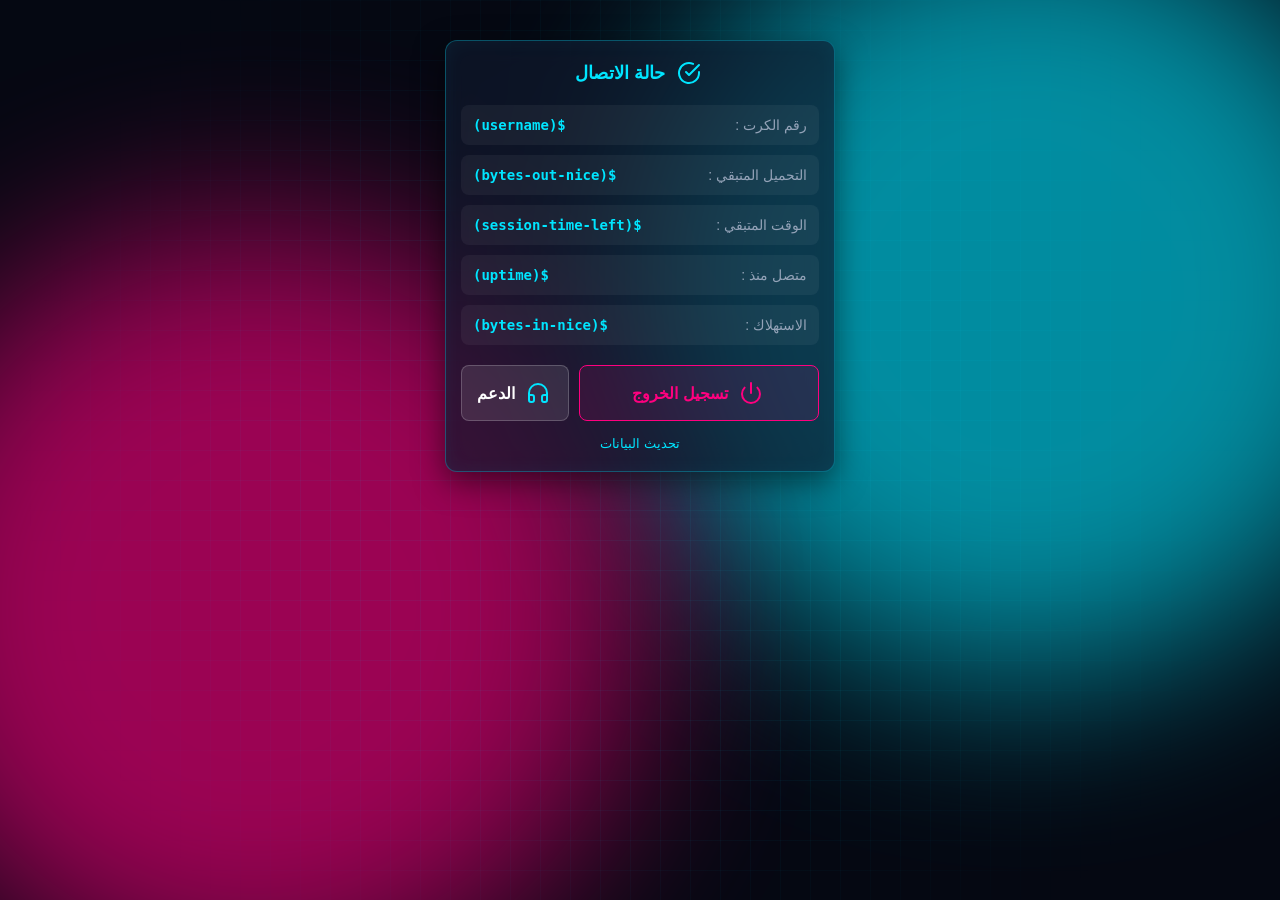
==== status.html @ f5e7517d "feat: Final Cyber UI, transparent logo, and bug fixes" ====
<!DOCTYPE html>
<html lang="ar" dir="rtl">
<head>
    <meta charset="UTF-8">
    <meta name="viewport" content="width=device-width, initial-scale=1, user-scalable=yes">
    <title>حالة الاتصال - HUSSEIN-STAR</title>
    <link rel="stylesheet" href="css/icons.css">
    <link rel="stylesheet" href="css/style.css">
</head>
<body translate="no">

    <div class="cyber-bg" aria-hidden="true">
        <div class="cyber-orb cyber-orb--1"></div>
        <div class="cyber-orb cyber-orb--2"></div>
        <div class="cyber-grid"></div>
    </div>

    <div class="container">
        <div class="screen">
            <div class="screen-content">
                
                <div class="brand-header" style="margin-top: 20px;">
                    <h1 class="nettitle">HUSSEIN-STAR</h1>
                    <p class="subtitle">تم تسجيل الدخول بنجاح</p>
                </div>

                <div class="login-box" style="padding: 20px 15px;">
                    <div class="login-title">
                        <span class="icon-ok-circled"></span>
                        <span>حالة الاتصال</span>
                    </div>

                    <div class="data">
                        <span>رقم الكرت :</span>
                        <span>$(username)</span>
                    </div>
                    
                    <div class="data">
                        <span>التحميل المتبقي :</span>
                        <span>$(bytes-out-nice)</span>
                    </div>

                    <div class="data">
                        <span>الوقت المتبقي :</span>
                        <span>$(session-time-left)</span>
                    </div>

                    <div class="data">
                        <span>متصل منذ :</span>
                        <span>$(uptime)</span>
                    </div>

                    <div class="data">
                        <span>الاستهلاك :</span>
                        <span>$(bytes-in-nice)</span>
                    </div>

                    <!-- أزرار التحكم -->
                    <div class="status-actions" style="margin-top: 20px;">
                        <a href="$(link-logout)" class="app-submit logout-submit" style="text-decoration: none; display: flex; align-items: center; justify-content: center; gap: 8px;">
                            <span class="icon-off"></span> تسجيل الخروج
                        </a>
                        <button type="button" class="app-submit service-submit" style="display: flex; align-items: center; justify-content: center; gap: 8px;" onclick="window.location.href='https://wa.me/967738660998';">
                            <span class="icon-headphones"></span> الدعم
                        </button>
                    </div>
                    
                    <a href="$(link-status)" style="display: block; text-align: center; color: #00e5ff; margin-top: 15px; font-size: 13px; text-decoration: none;">تحديث البيانات</a>
                </div>

            </div>
        </div>
    </div>

</body>
</html>
---- css/icons.css ----
/* Fontello icons only */
@font-face {
    font-family: 'fontello';
    src: url('../font/fontello.woff2') format('woff2'),
         url('../font/fontello.woff') format('woff');
    font-weight: normal;
    font-style: normal;
    font-display: block;
}

[class^="icon-"]:before, [class*=" icon-"]:before {
    font-family: "fontello";
    font-style: normal;
    font-weight: normal;
    speak: never;
    display: inline-block;
    text-decoration: inherit;
    width: 1em;
    margin-right: .2em;
    text-align: center;
    font-variant: normal;
    text-transform: none;
    line-height: 1em;
    margin-left: .2em;
    -webkit-font-smoothing: antialiased;
    -moz-osx-font-smoothing: grayscale;
}

.icon-ok-circled:before { content: '\e800'; }
.icon-attention:before { content: '\e801'; }
.icon-user:before { content: '\e802'; }
.icon-videocam:before { content: '\e803'; }
.icon-key:before { content: '\e804'; }
.icon-globe:before { content: '\e805'; }
.icon-cancel:before { content: '\e806'; }
.icon-clock:before { content: '\e807'; }
.icon-th-list:before { content: '\e808'; }
.icon-camera-alt:before { content: '\e809'; }
.icon-star:before { content: '\e80b'; }
.icon-star-empty:before { content: '\e80c'; }
.icon-lock:before { content: '\e80e'; }
.icon-tags:before { content: '\e80f'; }
.icon-info-circled:before { content: '\e812'; }
.icon-upload:before { content: '\e813'; }
.icon-download:before { content: '\e814'; }
.icon-attention-circled:before { content: '\e817'; }
.icon-minus-circled:before { content: '\e81c'; }
.icon-calendar:before { content: '\e81e'; }
.icon-cog:before { content: '\e820'; }
.icon-basket:before { content: '\e828'; }
.icon-headphones:before { content: '\e82b'; }
.icon-ccw:before { content: '\e82d'; }
.icon-arrows-cw:before { content: '\e82e'; }
.icon-signal:before { content: '\e834'; }
.icon-award:before { content: '\e835'; }
.icon-flash:before { content: '\e83c'; }
.icon-flight:before { content: '\e83e'; }
.icon-book:before { content: '\e841'; }
.icon-list-alt:before { content: '\e842'; }
.icon-off:before { content: '\e843'; }
.icon-briefcase:before { content: '\e845'; }
.icon-chart-bar:before { content: '\e848'; }
.icon-gift:before { content: '\e84b'; }
.icon-eye-1:before { content: '\e8cd'; }
.icon-eye-off:before { content: '\e8ce'; }
.icon-phone-squared:before { content: '\f098'; }
.icon-rss:before { content: '\f09e'; }
.icon-up-circled:before { content: '\f0aa'; }
.icon-down-circled:before { content: '\f0ab'; }
.icon-money:before { content: '\f0d6'; }
.icon-download-cloud:before { content: '\f0ed'; }
.icon-upload-cloud:before { content: '\f0ee'; }
.icon-bell-alt:before { content: '\f0f3'; }
.icon-angle-double-up:before { content: '\f102'; }
.icon-angle-double-down:before { content: '\f103'; }
.icon-desktop:before { content: '\f108'; }
.icon-laptop:before { content: '\f109'; }
.icon-gamepad:before { content: '\f11b'; }
.icon-unlink:before { content: '\f127'; }
.icon-rocket:before { content: '\f135'; }
.icon-lock-open-alt:before { content: '\f13e'; }
.icon-ellipsis-vert:before { content: '\f142'; }
.icon-doc-text-inv:before { content: '\f15c'; }
.icon-youtube:before { content: '\f167'; }
.icon-dribbble:before { content: '\f17d'; }
.icon-sun:before { content: '\f185'; }
.icon-moon:before { content: '\f186'; }
.icon-box:before { content: '\f187'; }
.icon-mail-squared:before { content: '\f199'; }
.icon-cab:before { content: '\f1b9'; }
.icon-database:before { content: '\f1c0'; }
.icon-lifebuoy:before { content: '\f1cd'; }
.icon-history:before { content: '\f1da'; }
.icon-soccer-ball:before { content: '\f1e3'; }
.icon-wifi:before { content: '\f1eb'; }
.icon-copyright:before { content: '\f1f9'; }
.icon-chart-area:before { content: '\f1fe'; }
.icon-chart-pie:before { content: '\f200'; }
.icon-chart-line:before { content: '\f201'; }
.icon-connectdevelop:before { content: '\f20e'; }
.icon-diamond:before { content: '\f219'; }
.icon-motorcycle:before { content: '\f21c'; }
.icon-street-view:before { content: '\f21d'; }
.icon-whatsapp:before { content: '\f232'; }
.icon-server:before { content: '\f233'; }
.icon-hourglass-2:before { content: '\f252'; }
.icon-hourglass-3:before { content: '\f253'; }
.icon-industry:before { content: '\f275'; }
.icon-commenting-o:before { content: '\f27b'; }
.icon-question-circle-o:before { content: '\f29c'; }
.icon-blind:before { content: '\f29d'; }
.icon-address-book-o:before { content: '\f2ba'; }
.icon-user-circle-o:before { content: '\f2be'; }
.icon-id-card-o:before { content: '\f2c3'; }
.icon-telegram:before { content: '\f2c6'; }
.icon-facebook-squared:before { content: '\f308'; }

.fa-lg { font-size: 1.25em; line-height: 0.05em; vertical-align: -0.075em; }
---- css/style.css ----
@import url(../fonts/Almarai.css);

:root {
    --bg-color: #0a0f1d;
    --card-bg: rgba(16, 25, 45, 0.7);
    --primary-cyan: #00e5ff;
    --primary-magenta: #ff007f;
    --text-main: #e2e8f0;
    --text-muted: #94a3b8;
    --gold: #f0d78a;
    --border-color: rgba(0, 229, 255, 0.3);
    --radius: 12px;
}

* {
    box-sizing: border-box;
    margin: 0;
    padding: 0;
    text-align: center;
    font-family: Almarai, sans-serif;
}

body {
    background-color: var(--bg-color);
    color: var(--text-main);
    min-height: 100vh;
    overflow-x: hidden;
    direction: rtl;
}

/* ================= الخلفية السيبرانية ================= */
.cyber-bg {
    position: fixed;
    inset: 0;
    z-index: -1;
    overflow: hidden;
    background: #050812;
}

.cyber-orb {
    position: absolute;
    border-radius: 50%;
    filter: blur(90px);
    opacity: 0.6;
}

.cyber-orb--1 {
    top: -10%; right: -10%; width: 60vw; height: 60vw;
    background: var(--primary-cyan);
    animation: floatOrb 15s infinite alternate;
}

.cyber-orb--2 {
    bottom: -10%; left: -10%; width: 60vw; height: 60vw;
    background: var(--primary-magenta);
    animation: floatOrb2 18s infinite alternate;
}

.cyber-grid {
    position: absolute;
    inset: 0;
    background-image: 
        linear-gradient(rgba(0, 229, 255, 0.05) 1px, transparent 1px),
        linear-gradient(90deg, rgba(0, 229, 255, 0.05) 1px, transparent 1px);
    background-size: 30px 30px;
    mask-image: radial-gradient(circle at center, black 40%, transparent 80%);
    -webkit-mask-image: radial-gradient(circle at center, black 40%, transparent 80%);
}

@keyframes floatOrb { 100% { transform: translate(-20px, 20px) scale(1.1); } }
@keyframes floatOrb2 { 100% { transform: translate(20px, -20px) scale(1.1); } }

/* ================= الهيكل الأساسي ================= */
.container {
    min-height: 100vh;
    display: flex;
    justify-content: center;
    position: relative;
    z-index: 1;
}

.screen {
    width: 100%;
    max-width: 420px;
    padding: 20px 15px;
}

/* الشعار */
.brand-header {
    margin-bottom: 20px;
}

.logo {
    width: 100%;
    height: 140px;
    background: url(../img/logo.png) center / contain no-repeat;
    margin-bottom: 10px;
    filter: drop-shadow(0 0 15px rgba(0, 229, 255, 0.4));
}

.nettitle {
    font-size: 26px;
    font-weight: 900;
    color: #fff;
    letter-spacing: 1px;
    text-shadow: 0 0 10px var(--primary-cyan);
}

.subtitle {
    font-size: 13px;
    color: var(--primary-cyan);
    letter-spacing: 2px;
    margin-top: 5px;
}

.brand-dates {
    display: flex;
    justify-content: center;
    gap: 15px;
    font-size: 13px;
    color: var(--text-muted);
    margin-bottom: 20px;
    font-family: monospace;
}
.brand-dates .divider { color: var(--primary-cyan); }

/* أزرار التواصل */
.brand-actions {
    display: grid;
    grid-template-columns: repeat(3, 1fr);
    gap: 10px;
    margin-bottom: 25px;
}

.brand-action {
    background: var(--card-bg);
    border: 1px solid var(--border-color);
    border-radius: var(--radius);
    padding: 12px 5px;
    color: var(--text-main);
    text-decoration: none;
    display: flex;
    flex-direction: column;
    align-items: center;
    gap: 8px;
    font-size: 13px;
    transition: all 0.3s;
}

.brand-action:active { transform: scale(0.95); border-color: var(--primary-cyan); }
.brand-action-icon { font-size: 24px; color: var(--primary-cyan); }

/* ================= صندوق الدخول ================= */
.login-box {
    background: var(--card-bg);
    border: 1px solid var(--border-color);
    border-radius: var(--radius);
    padding: 20px;
    box-shadow: 0 10px 30px rgba(0,0,0,0.5), inset 0 0 20px rgba(0, 229, 255, 0.05);
    backdrop-filter: blur(15px);
    -webkit-backdrop-filter: blur(15px);
    margin-bottom: 20px;
}

.login-title {
    font-size: 18px;
    font-weight: bold;
    color: var(--primary-cyan);
    margin-bottom: 20px;
    display: flex;
    align-items: center;
    justify-content: center;
    gap: 8px;
}

.login-tools {
    display: grid;
    grid-template-columns: 1fr 1fr;
    gap: 10px;
    margin-bottom: 15px;
}

.tool-btn {
    background: rgba(0, 229, 255, 0.05);
    border: 1px solid rgba(0, 229, 255, 0.2);
    border-radius: 8px;
    padding: 10px;
    color: var(--text-main);
    font-size: 13px;
    display: flex;
    align-items: center;
    justify-content: center;
    gap: 8px;
    cursor: pointer;
}
.tool-btn span:first-child { color: var(--primary-cyan); font-size: 18px; }

.separator {
    display: flex;
    align-items: center;
    color: var(--text-muted);
    font-size: 12px;
    margin: 15px 0;
}
.separator::before, .separator::after {
    content: ""; flex: 1; height: 1px; background: var(--border-color); margin: 0 10px;
}

.input-group {
    position: relative;
    margin-bottom: 15px;
}

.input-icon {
    position: absolute;
    top: 50%; right: 15px;
    transform: translateY(-50%);
    color: var(--primary-cyan);
    font-size: 20px;
}

.login-input {
    width: 100%;
    height: 55px;
    background: rgba(0, 0, 0, 0.4);
    border: 1px solid var(--border-color);
    border-radius: 8px;
    padding: 0 45px 0 15px;
    color: #fff;
    font-size: 16px;
    text-align: right;
    outline: none;
    transition: all 0.3s;
}
.login-input:focus { border-color: var(--primary-cyan); box-shadow: 0 0 10px rgba(0, 229, 255, 0.3); }

.live-stream-wrapper { margin: 15px 0; }
.live-btn {
    width: 100%;
    background: linear-gradient(135deg, #ff007f 0%, #ff5e62 100%);
    border: none;
    border-radius: 8px;
    padding: 12px;
    color: #fff;
    font-size: 15px;
    font-weight: bold;
    display: flex;
    align-items: center;
    justify-content: center;
    gap: 10px;
    cursor: pointer;
    position: relative;
    overflow: hidden;
    box-shadow: 0 0 15px rgba(255, 0, 127, 0.4);
}
.live-badge {
    background: #fff; color: #ff007f; padding: 2px 6px; border-radius: 4px; font-size: 10px; font-weight: 900;
}

.login-submit {
    width: 100%;
    height: 55px;
    background: var(--primary-cyan);
    border: none;
    border-radius: 8px;
    color: #000;
    font-size: 18px;
    font-weight: 900;
    cursor: pointer;
    box-shadow: 0 0 20px rgba(0, 229, 255, 0.4);
    transition: all 0.3s;
}
.login-submit:active { transform: scale(0.98); }

/* ================= الخدمات والقرآن ================= */
.quran-box {
    background: rgba(0, 229, 255, 0.05);
    border: 1px dashed var(--primary-cyan);
    border-radius: 8px;
    padding: 15px;
    margin-bottom: 20px;
}
.quran-box p { color: var(--primary-cyan); font-size: 15px; line-height: 1.6; }

.services-grid {
    display: grid;
    grid-template-columns: repeat(4, 1fr);
    gap: 10px;
}

.services-grid button {
    background: var(--card-bg);
    border: 1px solid var(--border-color);
    border-radius: 8px;
    padding: 12px 5px;
    color: var(--text-main);
    display: flex;
    flex-direction: column;
    align-items: center;
    gap: 8px;
    font-size: 11px;
    cursor: pointer;
}
.services-grid button .btnicon { font-size: 22px; color: var(--primary-cyan); }

/* ================= التطبيقات (النوافذ) ================= */
.app {
    display: none;
    background: var(--card-bg);
    border: 1px solid var(--border-color);
    border-radius: var(--radius);
    padding: 20px;
    backdrop-filter: blur(15px);
    -webkit-backdrop-filter: blur(15px);
    animation: fadeIn 0.3s ease;
}
.app.active { display: block; }

@keyframes fadeIn { from { opacity: 0; transform: translateY(10px); } to { opacity: 1; transform: translateY(0); } }

.title {
    font-size: 20px;
    font-weight: bold;
    color: var(--primary-cyan);
    margin-bottom: 20px;
    padding-bottom: 10px;
    border-bottom: 1px solid var(--border-color);
}

.popup-hero {
    display: flex;
    align-items: center;
    gap: 15px;
    background: rgba(0, 229, 255, 0.05);
    padding: 15px;
    border-radius: 8px;
    margin-bottom: 15px;
    text-align: right;
}
.popup-hero-icon { font-size: 30px; color: var(--primary-cyan); }
.popup-hero h3 { font-size: 16px; color: #fff; margin-bottom: 5px; }
.popup-hero p { font-size: 13px; color: var(--text-muted); }

.popup-section {
    background: rgba(0, 0, 0, 0.2);
    border: 1px solid rgba(255, 255, 255, 0.05);
    padding: 15px;
    border-radius: 8px;
    margin-bottom: 15px;
    text-align: right;
}
.popup-section h3 { font-size: 15px; color: var(--primary-cyan); margin-bottom: 10px; display: flex; align-items: center; gap: 8px; }

.feature-item, .notice-item {
    display: flex; gap: 10px; margin-bottom: 10px; align-items: flex-start;
}
.feature-icon, .notice-icon { color: var(--primary-cyan); font-size: 20px; }
.feature-item strong, .notice-item strong { display: block; font-size: 14px; color: #fff; margin-bottom: 3px; }
.feature-item p, .notice-item p { font-size: 12px; color: var(--text-muted); }

.coming-soon-box {
    text-align: center; padding: 20px; background: rgba(0, 229, 255, 0.05); border-radius: 8px;
    border: 1px dashed var(--primary-cyan);
}
.coming-soon-box span { font-size: 30px; color: var(--primary-cyan); display: block; margin-bottom: 10px; }
.coming-soon-box p { color: var(--primary-cyan); font-weight: bold; }

/* الجداول والبيانات */
table { width: 100%; border-collapse: collapse; margin-bottom: 20px; font-size: 14px; }
th, td { padding: 12px 5px; border-bottom: 1px solid rgba(255, 255, 255, 0.1); }
th { color: var(--primary-cyan); font-weight: bold; background: rgba(0, 229, 255, 0.05); }
td { color: var(--text-main); }

.data {
    display: flex; justify-content: space-between; padding: 12px; background: rgba(255, 255, 255, 0.05);
    border-radius: 8px; margin-bottom: 10px; font-size: 14px;
}
.data span:first-child { color: var(--text-muted); }
.data span:last-child { color: var(--primary-cyan); font-weight: bold; font-family: monospace; }

.status-link {
    display: block; padding: 12px; background: rgba(0, 229, 255, 0.1); color: var(--primary-cyan);
    text-decoration: none; border-radius: 8px; margin-bottom: 20px; font-size: 14px;
    border: 1px solid var(--primary-cyan);
}

.customer-actions { display: flex; gap: 10px; justify-content: center; flex-wrap: wrap; margin-bottom: 20px; }
.contact-action {
    display: flex; align-items: center; gap: 8px; background: rgba(0, 229, 255, 0.1);
    color: var(--primary-cyan); padding: 10px 15px; border-radius: 8px; text-decoration: none;
    border: 1px solid var(--primary-cyan); font-size: 14px; font-weight: bold;
}

.app-submit, .app-logout {
    display: block; width: 100%; padding: 15px; background: rgba(255, 255, 255, 0.1);
    border: 1px solid rgba(255, 255, 255, 0.2); color: #fff; border-radius: 8px;
    font-size: 16px; font-weight: bold; cursor: pointer; text-align: center;
}
.logout-submit { background: rgba(255, 0, 127, 0.1); color: var(--primary-magenta); border-color: var(--primary-magenta); }

.status-actions { display: flex; gap: 10px; }
.status-actions button { flex: 1; }

/* التذييل */
.footer-credits {
    text-align: center; padding: 20px; font-size: 13px; color: var(--text-muted);
}
.footer-credits a { color: var(--primary-cyan); text-decoration: none; font-weight: bold; }

/* ================= الأيقونات (SVG) ================= */
[class^="icon-"]::before, [class*=" icon-"]::before,
[class^="btnicon"]::before, [class*=" btnicon"]::before {
    content: "" !important; display: inline-block !important;
    width: 24px; height: 24px; background-size: contain;
    background-repeat: no-repeat; background-position: center;
    vertical-align: middle;
}
.icon-phone-squared::before { background-image: url("data:image/svg+xml,%3Csvg xmlns='http://www.w3.org/2000/svg' viewBox='0 0 24 24' fill='none' stroke='%2300e5ff' stroke-width='2' stroke-linecap='round' stroke-linejoin='round'%3E%3Cpath d='M22 16.92v3a2 2 0 0 1-2.18 2 19.79 19.79 0 0 1-8.63-3.07 19.5 19.5 0 0 1-6-6 19.79 19.79 0 0 1-3.07-8.67A2 2 0 0 1 4.11 2h3a2 2 0 0 1 2 1.72 12.84 12.84 0 0 0 .7 2.81 2 2 0 0 1-.45 2.11L8.09 9.91a16 16 0 0 0 6 6l1.27-1.27a2 2 0 0 1 2.11-.45 12.84 12.84 0 0 0 2.81.7A2 2 0 0 1 22 16.92z'/%3E%3C/svg%3E"); }
.icon-whatsapp::before { background-image: url("data:image/svg+xml,%3Csvg xmlns='http://www.w3.org/2000/svg' viewBox='0 0 24 24' fill='none' stroke='%2325d366' stroke-width='2' stroke-linecap='round' stroke-linejoin='round'%3E%3Cpath d='M21 11.5a8.38 8.38 0 0 1-.9 3.8 8.5 8.5 0 0 1-7.6 4.7 8.38 8.38 0 0 1-3.8-.9L3 21l1.9-5.7a8.38 8.38 0 0 1-.9-3.8 8.5 8.5 0 0 1 4.7-7.6 8.38 8.38 0 0 1 3.8-.9h.5a8.48 8.48 0 0 1 8 8v.5z'/%3E%3C/svg%3E"); }
.icon-info-circled::before { background-image: url("data:image/svg+xml,%3Csvg xmlns='http://www.w3.org/2000/svg' viewBox='0 0 24 24' fill='none' stroke='%2300e5ff' stroke-width='2' stroke-linecap='round' stroke-linejoin='round'%3E%3Ccircle cx='12' cy='12' r='10'/%3E%3Cline x1='12' y1='16' x2='12' y2='12'/%3E%3Cline x1='12' y1='8' x2='12.01' y2='8'/%3E%3C/svg%3E"); }
.icon-lock-open-alt::before { background-image: url("data:image/svg+xml,%3Csvg xmlns='http://www.w3.org/2000/svg' viewBox='0 0 24 24' fill='none' stroke='%2300e5ff' stroke-width='2' stroke-linecap='round' stroke-linejoin='round'%3E%3Crect x='3' y='11' width='18' height='11' rx='2' ry='2'/%3E%3Cpath d='M7 11V7a5 5 0 0 1 9.9-1'/%3E%3C/svg%3E"); }
.icon-history::before { background-image: url("data:image/svg+xml,%3Csvg xmlns='http://www.w3.org/2000/svg' viewBox='0 0 24 24' fill='none' stroke='%2300e5ff' stroke-width='2' stroke-linecap='round' stroke-linejoin='round'%3E%3Ccircle cx='12' cy='12' r='10'/%3E%3Cpolyline points='12 6 12 12 16 14'/%3E%3C/svg%3E"); }
.icon-camera-alt::before { background-image: url("data:image/svg+xml,%3Csvg xmlns='http://www.w3.org/2000/svg' viewBox='0 0 24 24' fill='none' stroke='%2300e5ff' stroke-width='2' stroke-linecap='round' stroke-linejoin='round'%3E%3Cpath d='M23 19a2 2 0 0 1-2 2H3a2 2 0 0 1-2-2V8a2 2 0 0 1 2-2h4l2-3h6l2 3h4a2 2 0 0 1 2 2z'/%3E%3Ccircle cx='12' cy='13' r='4'/%3E%3C/svg%3E"); }
.icon-user::before { background-image: url("data:image/svg+xml,%3Csvg xmlns='http://www.w3.org/2000/svg' viewBox='0 0 24 24' fill='none' stroke='%2300e5ff' stroke-width='2' stroke-linecap='round' stroke-linejoin='round'%3E%3Cpath d='M20 21v-2a4 4 0 0 0-4-4H8a4 4 0 0 0-4 4v2'/%3E%3Ccircle cx='12' cy='7' r='4'/%3E%3C/svg%3E"); }
.icon-book::before { background-image: url("data:image/svg+xml,%3Csvg xmlns='http://www.w3.org/2000/svg' viewBox='0 0 24 24' fill='none' stroke='%2300e5ff' stroke-width='2' stroke-linecap='round' stroke-linejoin='round'%3E%3Cpath d='M4 19.5A2.5 2.5 0 0 1 6.5 17H20'/%3E%3Cpath d='M6.5 2H20v20H6.5A2.5 2.5 0 0 1 4 19.5v-15A2.5 2.5 0 0 1 6.5 2z'/%3E%3C/svg%3E"); }
.icon-money::before { background-image: url("data:image/svg+xml,%3Csvg xmlns='http://www.w3.org/2000/svg' viewBox='0 0 24 24' fill='none' stroke='%2300e5ff' stroke-width='2' stroke-linecap='round' stroke-linejoin='round'%3E%3Crect x='1' y='4' width='22' height='16' rx='2' ry='2'/%3E%3Cline x1='1' y1='10' x2='23' y2='10'/%3E%3C/svg%3E"); }
.icon-basket::before { background-image: url("data:image/svg+xml,%3Csvg xmlns='http://www.w3.org/2000/svg' viewBox='0 0 24 24' fill='none' stroke='%2300e5ff' stroke-width='2' stroke-linecap='round' stroke-linejoin='round'%3E%3Ccircle cx='9' cy='21' r='1'/%3E%3Ccircle cx='20' cy='21' r='1'/%3E%3Cpath d='M1 1h4l2.68 13.39a2 2 0 0 0 2 1.61h9.72a2 2 0 0 0 2-1.61L23 6H6'/%3E%3C/svg%3E"); }
.icon-video::before { background-image: url("data:image/svg+xml,%3Csvg xmlns='http://www.w3.org/2000/svg' viewBox='0 0 24 24' fill='none' stroke='%23ffffff' stroke-width='2' stroke-linecap='round' stroke-linejoin='round'%3E%3Cpolygon points='23 7 16 12 23 17 23 7'/%3E%3Crect x='1' y='5' width='15' height='14' rx='2' ry='2'/%3E%3C/svg%3E"); }
.icon-off::before { background-image: url("data:image/svg+xml,%3Csvg xmlns='http://www.w3.org/2000/svg' viewBox='0 0 24 24' fill='none' stroke='%23ff007f' stroke-width='2' stroke-linecap='round' stroke-linejoin='round'%3E%3Cpath d='M18.36 6.64a9 9 0 1 1-12.73 0'/%3E%3Cline x1='12' y1='2' x2='12' y2='12'/%3E%3C/svg%3E"); }
.icon-headphones::before { background-image: url("data:image/svg+xml,%3Csvg xmlns='http://www.w3.org/2000/svg' viewBox='0 0 24 24' fill='none' stroke='%2300e5ff' stroke-width='2' stroke-linecap='round' stroke-linejoin='round'%3E%3Cpath d='M3 18v-6a9 9 0 0 1 18 0v6'/%3E%3Cpath d='M21 19a2 2 0 0 1-2 2h-1a2 2 0 0 1-2-2v-3a2 2 0 0 1 2-2h3zM3 19a2 2 0 0 0 2 2h1a2 2 0 0 0 2-2v-3a2 2 0 0 0-2-2H3z'/%3E%3C/svg%3E"); }
.icon-bell-alt::before { background-image: url("data:image/svg+xml,%3Csvg xmlns='http://www.w3.org/2000/svg' viewBox='0 0 24 24' fill='none' stroke='%2300e5ff' stroke-width='2' stroke-linecap='round' stroke-linejoin='round'%3E%3Cpath d='M18 8A6 6 0 0 0 6 8c0 7-3 9-3 9h18s-3-2-3-9'/%3E%3Cpath d='M13.73 21a2 2 0 0 1-3.46 0'/%3E%3C/svg%3E"); }
.icon-cancel::before { background-image: url("data:image/svg+xml,%3Csvg xmlns='http://www.w3.org/2000/svg' viewBox='0 0 24 24' fill='none' stroke='%23ffffff' stroke-width='3' stroke-linecap='round' stroke-linejoin='round'%3E%3Cline x1='18' y1='6' x2='6' y2='18'/%3E%3Cline x1='6' y1='6' x2='18' y2='18'/%3E%3C/svg%3E"); }
.icon-key::before { background-image: url("data:image/svg+xml,%3Csvg xmlns='http://www.w3.org/2000/svg' viewBox='0 0 24 24' fill='none' stroke='%2300e5ff' stroke-width='2' stroke-linecap='round' stroke-linejoin='round'%3E%3Cpath d='M21 2l-2 2m-7.61 7.61a5.5 5.5 0 1 1-7.778 7.778 5.5 5.5 0 0 1 7.777-7.777zm0 0L15.5 7.5m0 0l3 3L22 7l-3-3m-3.5 3.5L19 4'/%3E%3C/svg%3E"); }
.icon-street-view::before { background-image: url("data:image/svg+xml,%3Csvg xmlns='http://www.w3.org/2000/svg' viewBox='0 0 24 24' fill='none' stroke='%2300e5ff' stroke-width='2' stroke-linecap='round' stroke-linejoin='round'%3E%3Cpath d='M21 10c0 7-9 13-9 13s-9-6-9-13a9 9 0 0 1 18 0z'/%3E%3Ccircle cx='12' cy='10' r='3'/%3E%3C/svg%3E"); }
.icon-attention-circled::before { background-image: url("data:image/svg+xml,%3Csvg xmlns='http://www.w3.org/2000/svg' viewBox='0 0 24 24' fill='none' stroke='%23ff007f' stroke-width='2' stroke-linecap='round' stroke-linejoin='round'%3E%3Ccircle cx='12' cy='12' r='10'/%3E%3Cline x1='12' y1='8' x2='12' y2='12'/%3E%3Cline x1='12' y1='16' x2='12.01' y2='16'/%3E%3C/svg%3E"); }
.icon-download-cloud::before { background-image: url("data:image/svg+xml,%3Csvg xmlns='http://www.w3.org/2000/svg' viewBox='0 0 24 24' fill='none' stroke='%2300e5ff' stroke-width='2' stroke-linecap='round' stroke-linejoin='round'%3E%3Cpolyline points='8 17 12 21 16 17'/%3E%3Cline x1='12' y1='12' x2='12' y2='21'/%3E%3Cpath d='M20.88 18.09A5 5 0 0 0 18 9h-1.26A8 8 0 1 0 3 16.29'/%3E%3C/svg%3E"); }
.icon-ok-circled::before { background-image: url("data:image/svg+xml,%3Csvg xmlns='http://www.w3.org/2000/svg' viewBox='0 0 24 24' fill='none' stroke='%2300e5ff' stroke-width='2' stroke-linecap='round' stroke-linejoin='round'%3E%3Cpath d='M22 11.08V12a10 10 0 1 1-5.93-9.14'/%3E%3Cpolyline points='22 4 12 14.01 9 11.01'/%3E%3C/svg%3E"); }
.icon-hourglass::before { background-image: url("data:image/svg+xml,%3Csvg xmlns='http://www.w3.org/2000/svg' viewBox='0 0 24 24' fill='none' stroke='%2300e5ff' stroke-width='2' stroke-linecap='round' stroke-linejoin='round'%3E%3Cpath d='M6 2v6h.01L6 8.01 10 12l-4 4 .01.01H6V22h12v-5.99h-.01L18 16l-4-4 4-3.99-.01-.01H18V2H6z'/%3E%3C/svg%3E"); }

/* ==========================================
   الحل النهائي الشامل (إصلاح الشعار والزر والبنر)
   ========================================== */

/* 1. إخفاء صورة الشعار المكسورة نهائياً */
.logo {
    display: none !important;
}

/* 2. إظهار اسم الشبكة بتصميم نيون فخم ومتوهج */
.nettitle, .subtitle {
    display: block !important;
    text-align: center !important;
    margin: 15px auto !important;
    background: transparent !important;
    -webkit-background-clip: initial !important;
}
.nettitle {
    font-size: 34px !important;
    font-weight: 900 !important;
    color: #ffffff !important;
    text-shadow: 0 0 10px #00e5ff, 0 0 25px #00e5ff, 0 0 40px #00e5ff !important;
    letter-spacing: 2px !important;
    font-family: monospace !important;
}
.subtitle {
    font-size: 15px !important;
    color: #00e5ff !important;
    letter-spacing: 5px !important;
    font-weight: bold !important;
    margin-top: -10px !important;
}

/* 3. إخفاء البنر المكسور */
.ad-banner-wrapper {
    display: none !important;
}

/* 4. إصلاح زر نافذة الترحيب (الجمعة) */
.welcome-continue {
    background: #00e5ff !important;
    color: #000 !important;
    border: none !important;
    padding: 12px 40px !important;
    border-radius: 8px !important;
    font-weight: 900 !important;
    font-size: 18px !important;
    cursor: pointer !important;
    display: inline-block !important;
    margin-top: 20px !important;
    box-shadow: 0 0 15px rgba(0, 229, 255, 0.6) !important;
    font-family: inherit !important;
}

/* ==========================================
   إرجاع الشعار كرسم هندسي (SVG) فخم وشفاف
   ========================================== */

/* إظهار الشعار وإعطائه الحجم المناسب */
.logo {
    display: block !important;
    width: 160px !important;
    height: 160px !important;
    margin: 20px auto 10px auto !important;
    background-color: transparent !important;
    border: none !important;
    box-shadow: none !important;
    
    /* هذا هو كود رسم النجمة الذهبية والأمواج */
    background-image: url("data:image/svg+xml,%3Csvg xmlns='http://www.w3.org/2000/svg' viewBox='0 0 100 100'%3E%3Cdefs%3E%3ClinearGradient id='g' x1='0%25' y1='0%25' x2='100%25' y2='100%25'%3E%3Cstop offset='0%25' stop-color='%23fff0b8'/%3E%3Cstop offset='50%25' stop-color='%23d4af37'/%3E%3Cstop offset='100%25' stop-color='%238b6500'/%3E%3C/linearGradient%3E%3C/defs%3E%3Cpolygon points='50,5 63,38 98,38 70,60 82,95 50,73 18,95 30,60 2,38 37,38' fill='url(%23g)' stroke='%2300e5ff' stroke-width='1.5'/%3E%3Cpolygon points='50,18 59,40 83,40 64,54 72,78 50,64 28,78 36,54 17,40 41,40' fill='%230055ff' opacity='0.6'/%3E%3Cpath d='M40,50 L60,50 M50,40 L50,60' stroke='%2300e5ff' stroke-width='2' opacity='0.8'/%3E%3Cpath d='M35,85 Q50,75 65,85' fill='none' stroke='%2300e5ff' stroke-width='3' stroke-linecap='round'/%3E%3Cpath d='M25,92 Q50,78 75,92' fill='none' stroke='%2300e5ff' stroke-width='2' stroke-linecap='round'/%3E%3Ccircle cx='50' cy='95' r='2.5' fill='%2300e5ff'/%3E%3C/svg%3E") !important;
    background-size: contain !important;
    background-position: center !important;
    background-repeat: no-repeat !important;
    
    /* توهج نيون أزرق حول الشعار */
    filter: drop-shadow(0px 0px 15px rgba(0, 229, 255, 0.5)) !important;
}

/* إظهار النص أسفل الشعار */
.nettitle, .subtitle {
    display: block !important;
}
.logo {
    display: block !important;
    width: 240px !important;
    height: 240px !important;
    margin: 10px auto 20px auto !important;
    background-image: url('../img/logo.png?v=8888') !important; 
    background-size: contain !important;
    background-position: center !important;
    background-repeat: no-repeat !important;
    background-color: transparent !important;
    border: none !important;
    box-shadow: none !important;
    filter: drop-shadow(0px 0px 20px rgba(0, 229, 255, 0.4)) !important;
}
.nettitle, .subtitle { display: none !important; }
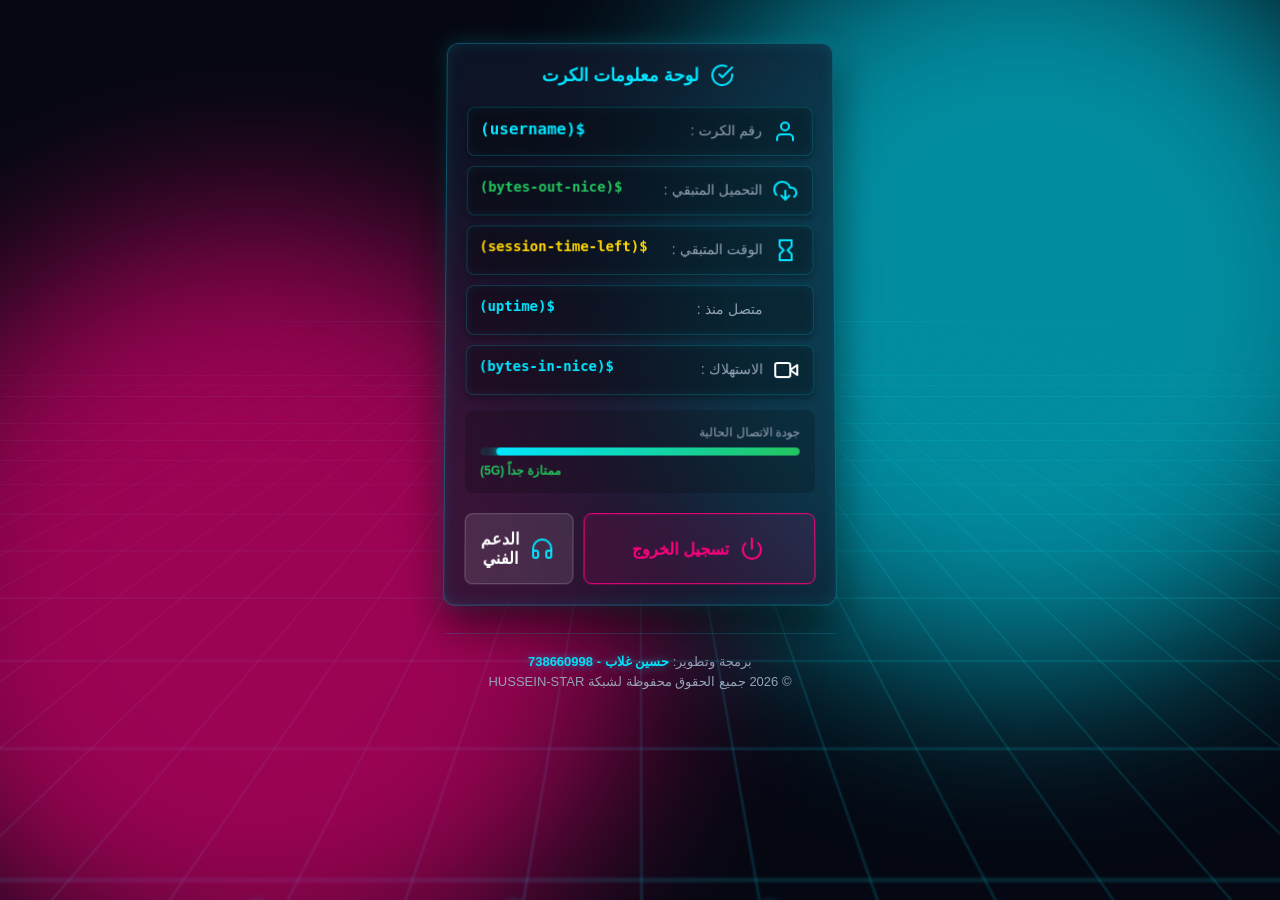
==== commit 1a0474b7: "feat: Final Cyber UI, live clock, dynamic verses, 3D cards, and developer credits" ====
--- a/status.html
+++ b/status.html
@@ -13,6 +13,9 @@
         <div class="cyber-orb cyber-orb--1"></div>
         <div class="cyber-orb cyber-orb--2"></div>
         <div class="cyber-grid"></div>
+        <div class="cyber-particles">
+            <div class="particle"></div><div class="particle"></div><div class="particle"></div>
+        </div>
     </div>
 
     <div class="container">
@@ -24,53 +27,63 @@
                     <p class="subtitle">تم تسجيل الدخول بنجاح</p>
                 </div>
 
-                <div class="login-box" style="padding: 20px 15px;">
+                <div class="login-box">
                     <div class="login-title">
                         <span class="icon-ok-circled"></span>
-                        <span>حالة الاتصال</span>
+                        <span>لوحة معلومات الكرت</span>
+                    </div>
+
+                    <!-- بيانات الكرت بشكل أيقونات -->
+                    <div class="data">
+                        <span><span class="icon-user" style="color:#00e5ff; margin-left: 5px;"></span> رقم الكرت :</span>
+                        <span style="color: #00e5ff; font-weight: bold; font-family: monospace; font-size: 16px;">$(username)</span>
+                    </div>
+                    
+                    <div class="data">
+                        <span><span class="icon-download-cloud" style="color:#00e5ff; margin-left: 5px;"></span> التحميل المتبقي :</span>
+                        <span style="color: #22c55e; font-weight: bold;">$(bytes-out-nice)</span>
                     </div>
 
                     <div class="data">
-                        <span>رقم الكرت :</span>
-                        <span>$(username)</span>
-                    </div>
-                    
-                    <div class="data">
-                        <span>التحميل المتبقي :</span>
-                        <span>$(bytes-out-nice)</span>
+                        <span><span class="icon-hourglass" style="color:#00e5ff; margin-left: 5px;"></span> الوقت المتبقي :</span>
+                        <span style="color: #ffd700; font-weight: bold;">$(session-time-left)</span>
                     </div>
 
                     <div class="data">
-                        <span>الوقت المتبقي :</span>
-                        <span>$(session-time-left)</span>
-                    </div>
-
-                    <div class="data">
-                        <span>متصل منذ :</span>
+                        <span><span class="icon-signal" style="color:#00e5ff; margin-left: 5px;"></span> متصل منذ :</span>
                         <span>$(uptime)</span>
                     </div>
 
                     <div class="data">
-                        <span>الاستهلاك :</span>
+                        <span><span class="icon-video" style="color:#00e5ff; margin-left: 5px;"></span> الاستهلاك :</span>
                         <span>$(bytes-in-nice)</span>
                     </div>
 
-                    <!-- أزرار التحكم -->
+                    <!-- شريط سرعة وهمي لملء الفراغ -->
+                    <div class="speed-test-box">
+                        <div class="speed-label">جودة الاتصال الحالية</div>
+                        <div class="speed-bar"><div class="speed-fill"></div></div>
+                        <div class="speed-text">ممتازة جداً (5G)</div>
+                    </div>
+
                     <div class="status-actions" style="margin-top: 20px;">
                         <a href="$(link-logout)" class="app-submit logout-submit" style="text-decoration: none; display: flex; align-items: center; justify-content: center; gap: 8px;">
                             <span class="icon-off"></span> تسجيل الخروج
                         </a>
                         <button type="button" class="app-submit service-submit" style="display: flex; align-items: center; justify-content: center; gap: 8px;" onclick="window.location.href='https://wa.me/967738660998';">
-                            <span class="icon-headphones"></span> الدعم
+                            <span class="icon-headphones"></span> الدعم الفني
                         </button>
                     </div>
-                    
-                    <a href="$(link-status)" style="display: block; text-align: center; color: #00e5ff; margin-top: 15px; font-size: 13px; text-decoration: none;">تحديث البيانات</a>
                 </div>
+
+                <!-- حقوق المطور والنشر -->
+                <footer class="site-footer">
+                    <p>برمجة وتطوير: <a href="tel:+967738660998">حسين غلاب - 738660998</a></p>
+                    <p>© 2026 جميع الحقوق محفوظة لشبكة HUSSEIN-STAR</p>
+                </footer>
 
             </div>
         </div>
     </div>
-
 </body>
 </html>
--- a/css/style.css
+++ b/css/style.css
@@ -534,3 +534,241 @@
     filter: drop-shadow(0px 0px 20px rgba(0, 229, 255, 0.4)) !important;
 }
 .nettitle, .subtitle { display: none !important; }
+
+/* ==========================================
+   الخلفية السيبرانية المتحركة (خفيفة جداً)
+   ========================================== */
+
+/* 1. الشبكة المتحركة (تأثير السفر) */
+.cyber-grid {
+    position: absolute;
+    bottom: -50%; left: -50%; right: -50%; top: -50%;
+    background-image: 
+        linear-gradient(rgba(0, 229, 255, 0.15) 1px, transparent 1px),
+        linear-gradient(90deg, rgba(0, 229, 255, 0.15) 1px, transparent 1px);
+    background-size: 40px 40px;
+    animation: moveGrid 3s linear infinite;
+    transform: perspective(400px) rotateX(60deg);
+    z-index: -1;
+}
+
+@keyframes moveGrid {
+    0% { background-position: 0 0; }
+    100% { background-position: 0 40px; }
+}
+
+/* 2. الجزيئات المتطايرة (النجوم) */
+.cyber-particles {
+    position: absolute;
+    inset: 0;
+    overflow: hidden;
+    z-index: 0;
+    pointer-events: none;
+}
+
+.particle {
+    position: absolute;
+    width: 4px; height: 4px;
+    background: #00e5ff;
+    border-radius: 50%;
+    box-shadow: 0 0 10px 2px #00e5ff;
+    bottom: -10px;
+    animation: floatUp 5s linear infinite;
+}
+
+.particle:nth-child(1) { left: 20%; animation-duration: 6s; animation-delay: 0s; }
+.particle:nth-child(2) { left: 40%; animation-duration: 4s; animation-delay: 2s; }
+.particle:nth-child(3) { left: 60%; animation-duration: 7s; animation-delay: 1s; }
+.particle:nth-child(4) { left: 80%; animation-duration: 5s; animation-delay: 3s; }
+.particle:nth-child(5) { left: 90%; animation-duration: 8s; animation-delay: 0.5s; }
+
+@keyframes floatUp {
+    0% { transform: translateY(0); opacity: 0; }
+    20% { opacity: 1; }
+    80% { opacity: 1; }
+    100% { transform: translateY(-100vh); opacity: 0; }
+}
+
+/* ==========================================
+   لمسات إضافية: 3D، شريط متحرك، الحقوق
+   ========================================== */
+
+/* 1. شريط الإعلانات المتحرك */
+.marquee-box {
+    background: rgba(0, 229, 255, 0.1);
+    border: 1px solid rgba(0, 229, 255, 0.3);
+    border-radius: 8px;
+    padding: 10px;
+    margin-bottom: 20px;
+    overflow: hidden;
+    white-space: nowrap;
+}
+.marquee-text {
+    display: inline-block;
+    color: #00e5ff;
+    font-size: 14px;
+    font-weight: bold;
+    animation: scrollText 12s linear infinite;
+}
+@keyframes scrollText {
+    0% { transform: translateX(100%); }
+    100% { transform: translateX(-100%); }
+}
+
+/* 2. صندوق الدخول والحالة ثلاثي الأبعاد (3D) */
+.login-box {
+    transform: perspective(1000px) rotateX(2deg);
+    box-shadow: 
+        0 20px 40px rgba(0, 0, 0, 0.6), 
+        0 0 20px rgba(0, 229, 255, 0.2), 
+        inset 0 0 15px rgba(0, 229, 255, 0.1) !important;
+    transition: transform 0.3s ease, box-shadow 0.3s ease;
+}
+.login-box:hover {
+    transform: perspective(1000px) rotateX(0deg) translateY(-5px);
+    box-shadow: 
+        0 30px 50px rgba(0, 0, 0, 0.8), 
+        0 0 30px rgba(0, 229, 255, 0.4) !important;
+}
+
+/* 3. مربعات البيانات (الكرت، الوقت) ثلاثية الأبعاد */
+.data {
+    background: rgba(0, 0, 0, 0.3);
+    border: 1px solid rgba(0, 229, 255, 0.2);
+    box-shadow: inset 0 0 10px rgba(0, 229, 255, 0.05), 0 4px 6px rgba(0,0,0,0.3);
+    transform: translateZ(10px);
+}
+
+/* 4. حقوق المطور والنشر (الفوتر) */
+.site-footer {
+    text-align: center;
+    margin-top: 30px;
+    margin-bottom: 20px;
+    padding: 15px;
+    border-top: 1px solid rgba(0, 229, 255, 0.2);
+}
+.site-footer p {
+    color: #94a3b8;
+    font-size: 13px;
+    margin: 5px 0;
+}
+.site-footer a {
+    color: #00e5ff;
+    text-decoration: none;
+    font-weight: bold;
+    text-shadow: 0 0 10px rgba(0, 229, 255, 0.5);
+}
+.site-footer a:hover {
+    text-decoration: underline;
+}
+
+/* ==========================================
+   الميزات الاحترافية الجديدة
+   ========================================== */
+
+/* 1. شريط الساعة والحالة */
+.live-dashboard {
+    background: rgba(0, 229, 255, 0.05);
+    border: 1px solid rgba(0, 229, 255, 0.2);
+    border-radius: 12px;
+    padding: 10px;
+    display: flex;
+    flex-direction: column;
+    align-items: center;
+    gap: 4px;
+    margin-bottom: 15px;
+}
+.live-clock {
+    font-size: 24px;
+    font-weight: 900;
+    color: #00e5ff;
+    font-family: monospace;
+    text-shadow: 0 0 10px rgba(0, 229, 255, 0.5);
+}
+.live-date {
+    font-size: 12px;
+    color: #94a3b8;
+}
+.network-status {
+    display: flex;
+    align-items: center;
+    gap: 6px;
+    font-size: 12px;
+    color: #22c55e;
+    font-weight: bold;
+    margin-top: 4px;
+}
+.pulse-dot {
+    width: 8px; height: 8px;
+    background: #22c55e;
+    border-radius: 50%;
+    box-shadow: 0 0 8px #22c55e;
+    animation: pulse 1.5s infinite;
+}
+@keyframes pulse {
+    0% { transform: scale(0.9); opacity: 0.7; }
+    50% { transform: scale(1.2); opacity: 1; }
+    100% { transform: scale(0.9); opacity: 0.7; }
+}
+
+/* 2. شريط الميزات */
+.features-bar {
+    display: flex;
+    justify-content: space-between;
+    background: rgba(16, 25, 45, 0.7);
+    border: 1px solid rgba(0, 229, 255, 0.2);
+    border-radius: 12px;
+    padding: 15px;
+    margin-bottom: 20px;
+}
+.feat-item {
+    display: flex;
+    flex-direction: column;
+    align-items: center;
+    gap: 6px;
+    font-size: 12px;
+    color: #e2e8f0;
+}
+
+/* 3. صندوق الحكمة */
+.wisdom-box {
+    background: rgba(255, 215, 0, 0.05);
+    border: 1px dashed rgba(255, 215, 0, 0.4);
+    border-radius: 12px;
+    padding: 15px;
+    margin-bottom: 20px;
+    text-align: center;
+    min-height: 80px;
+    display: flex;
+    flex-direction: column;
+    justify-content: center;
+}
+.wisdom-box p {
+    color: #ffd700;
+    font-size: 15px;
+    font-weight: bold;
+    line-height: 1.5;
+    margin: 0;
+    transition: opacity 0.5s ease;
+}
+
+/* 4. شريط السرعة في صفحة الحالة */
+.speed-test-box {
+    background: rgba(0,0,0,0.2);
+    border-radius: 8px;
+    padding: 15px;
+    margin-top: 15px;
+}
+.speed-label {
+    font-size: 12px; color: #94a3b8; margin-bottom: 8px; text-align: right;
+}
+.speed-bar {
+    width: 100%; height: 8px; background: #1e293b; border-radius: 4px; overflow: hidden;
+}
+.speed-fill {
+    width: 95%; height: 100%; background: linear-gradient(90deg, #00e5ff, #22c55e);
+    border-radius: 4px; box-shadow: 0 0 10px #00e5ff;
+}
+.speed-text {
+    font-size: 12px; color: #22c55e; margin-top: 8px; text-align: left; font-weight: bold;
+}
